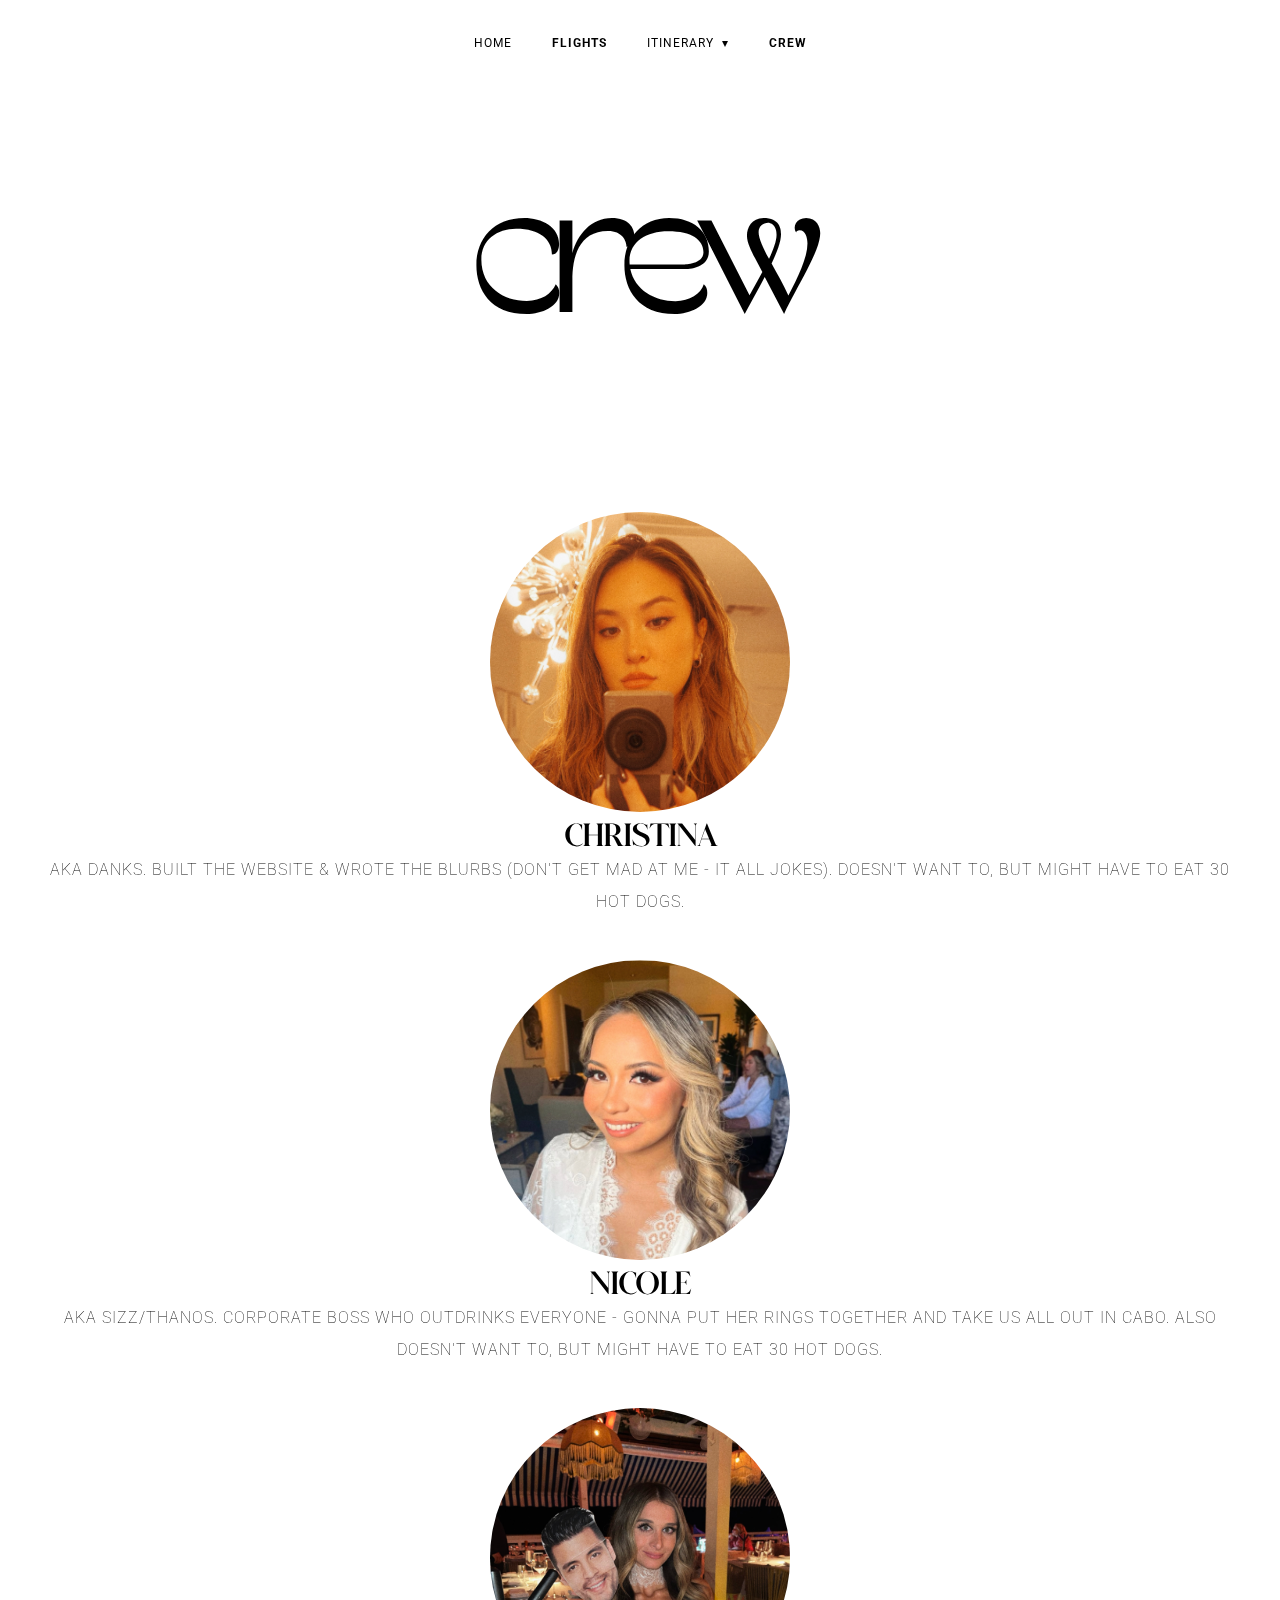
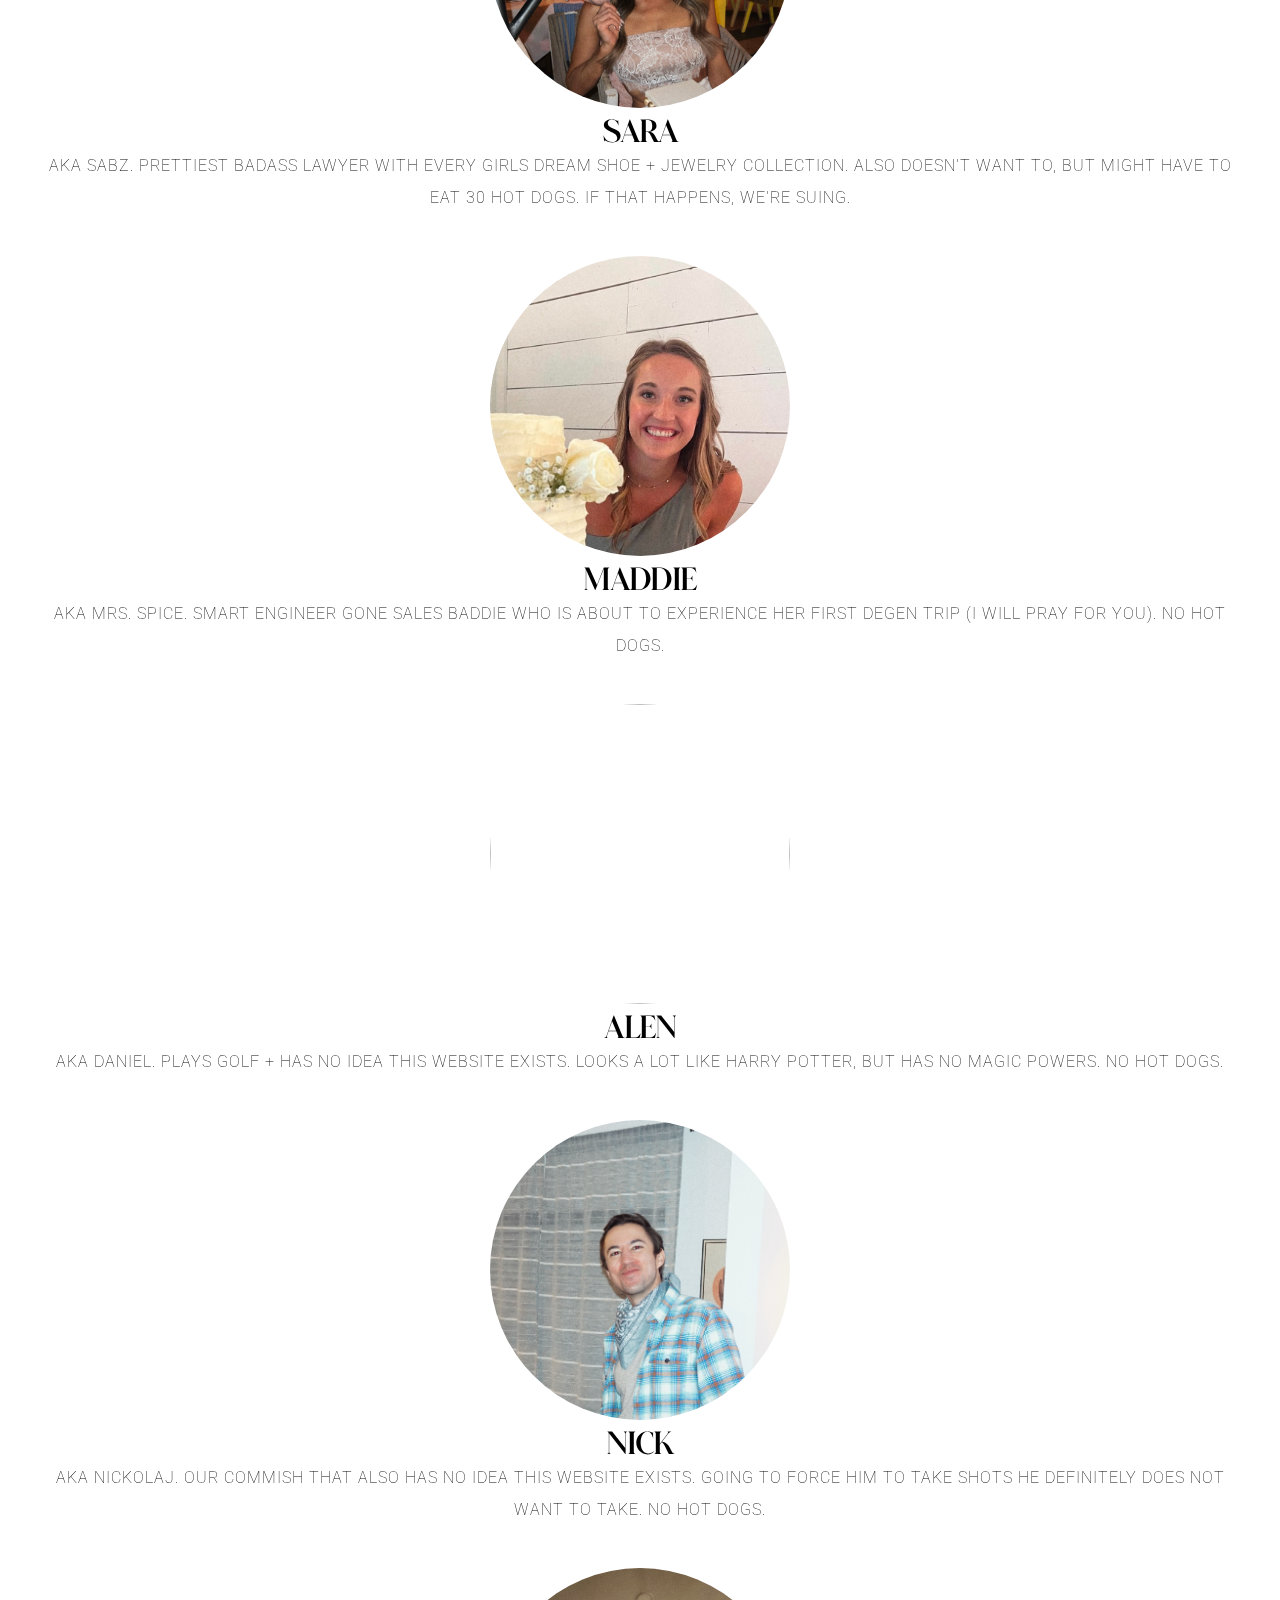
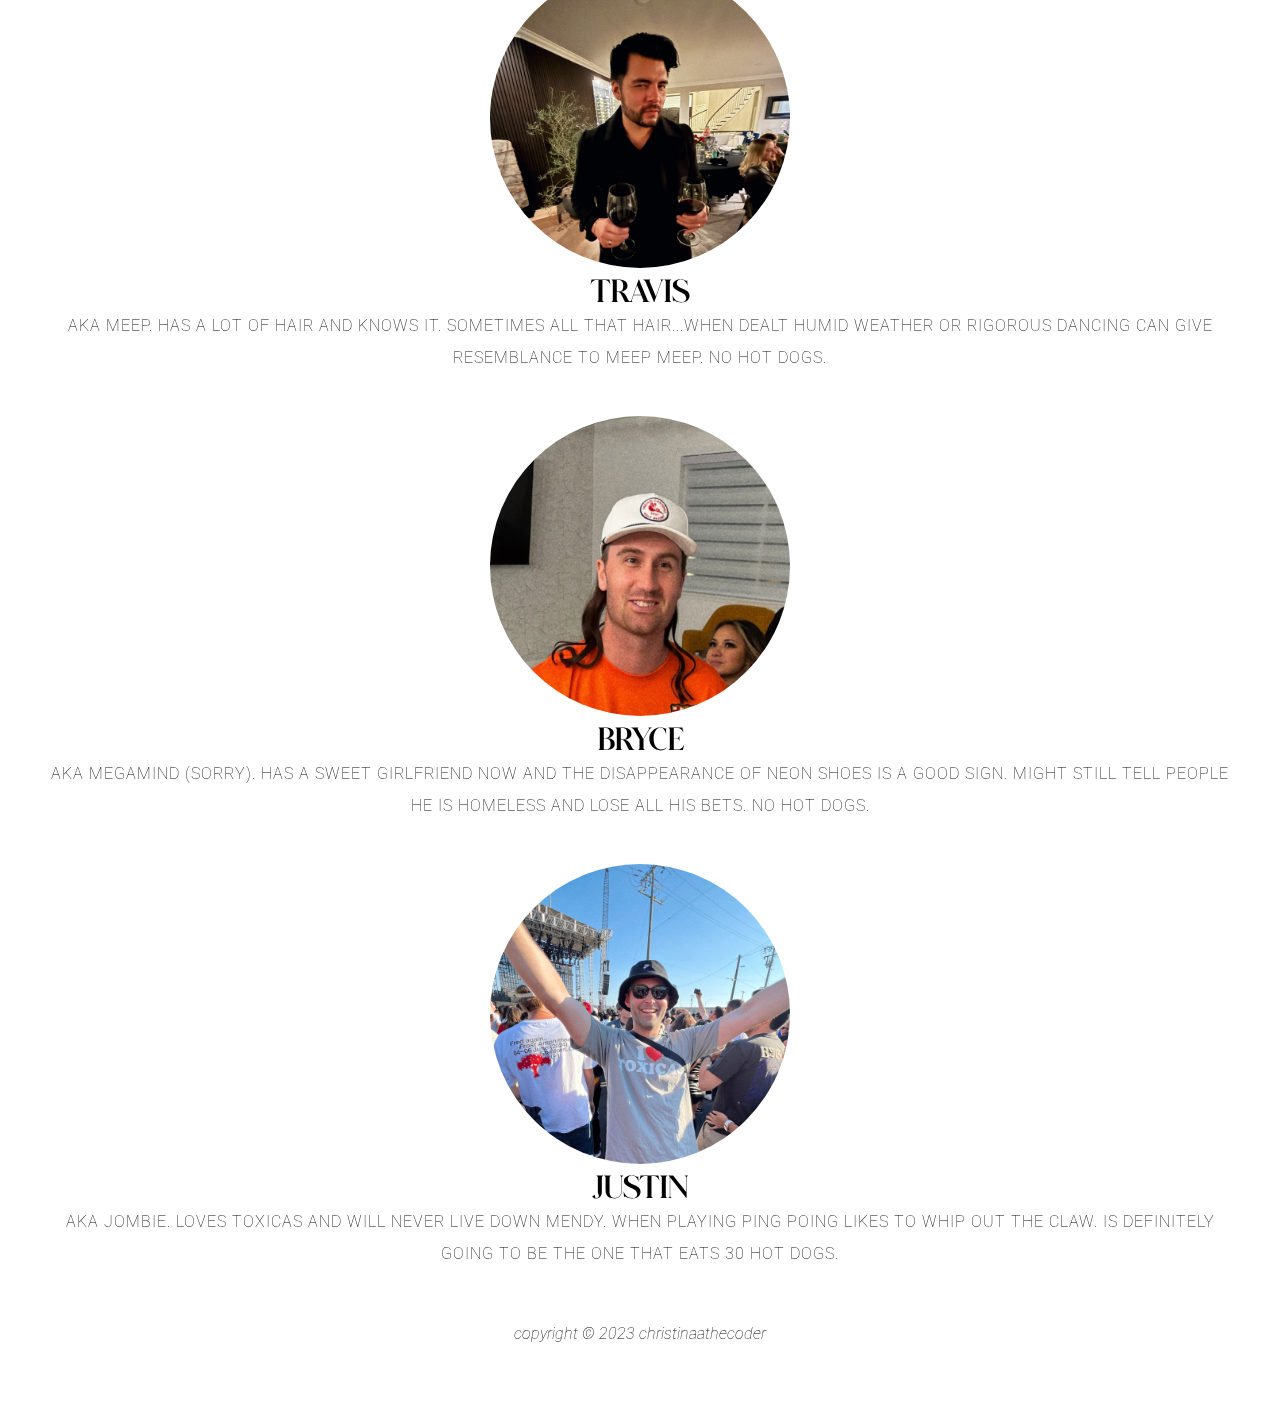
==== crew.html @ 7ef52177 "add a crew page" ====
<!DOCTYPE html>
<style>
    @import url('https://fonts.googleapis.com/css2?family=Montserrat:ital,wght@0,100;0,200;0,300;0,400;0,500;0,600;0,700;0,800;0,900;1,100;1,200;1,300;1,400;1,500;1,600;1,700;1,800;1,900&family=Roboto:ital,wght@0,400;0,500;0,700;1,400;1,500;1,700&display=swap');
</style>
<head>
    <link rel="stylesheet" href="style/style.css" />
    <link rel="stylesheet" href="https://cdnjs.cloudflare.com/ajax/libs/font-awesome/4.7.0/css/font-awesome.min.css" />
    <link rel="icon" href="images/tree.png" type="image/x-icon" />
    <meta name="viewport" content="width=device-width; initial-scale=1.0;" />
</head>
<html>
    <body>
        <div class="bg" id="flights"></div>
        <section class="navigation">
            <div class="nav-container">
                <nav>
                    <div class="nav-mobile"><a id="nav-toggle" href="#!"><span></span></a></div>
                    <ul class="nav-list">
                        <li><a href="index">home</a></li>
                        <li><a href="flights" class="active">flights</a></li>
                        <li><a href="#">itinerary</a>
                            <ul class="nav-dropdown">
                                <li><a href="overview">overview</a></li>
                                <li><a href="detailed">detailed</a></li>
                            </ul>
                        </li>
                        <li><a href="crew" class="active">crew</a></li>
                    </ul>
                </nav>
            </div>
        </section>
        <h1>crew</h1><BR>
            <div class="border-container">
                <figure>
                    <CENTER><img id="crew" src="images/danks.jpg"></CENTER>
                    <figcaption id="title">CHRISTINA</figcaption>
                    aka danks. built the website & wrote the blurbs (don't get mad at me - it all jokes). 
                    doesn't want to, but might have to eat 30 hot dogs.
                </figure>
                <figure>
                    <center><img id="crew" src="images/nicole.jpg"></center>
                    <figcaption id="title">NICOLE</figcaption>
                    aka sizz/thanos. corporate boss who outdrinks everyone - gonna put her rings together and take us all out in cabo. 
                    also doesn't want to, but might have to eat 30 hot dogs.
                </figure>
                <figure>
                    <center><img id="crew" src="images/sara.jpg"></center>
                    <figcaption id="title">SARA</figcaption>
                    aka sabz. prettiest badass lawyer with every girls dream shoe + jewelry collection. 
                    also doesn't want to, but might have to eat 30 hot dogs. if that happens, we're suing.
                </figure>
                <figure>
                    <center><img id="crew" src="images/maddie.jpg"></center>
                    <figcaption id="title">MADDIE</figcaption>
                    aka mrs. spice. smart engineer gone sales baddie who is about to experience her first 
                    degen trip (i will pray for you). no hot dogs. 
                </figure>
                <figure>
                    <center><img id="crew" src="images/alen.jpg"></center>
                    <figcaption id="title">ALEN</figcaption>
                    aka daniel. plays golf + has no idea this website exists. looks a lot like harry potter, but has no 
                    magic powers. no hot dogs.
                </figure>
                <figure>
                    <center><img id="crew" src="images/nick.jpg"></center>
                    <figcaption id="title">NICK</figcaption>
                    aka nickolaj. our commish that also has no idea this website exists. going to force him to take shots 
                    he definitely does not want to take. no hot dogs.
                </figure>
                <figure>
                    <center><img id="crew" src="images/travis.jpg"></center>
                    <figcaption id="title">TRAVIS</figcaption>
                    aka meep. has a lot of hair and knows it. sometimes all that hair...when dealt humid weather or rigorous 
                    dancing can give resemblance to meep meep. no hot dogs.
                </figure>
                <figure>
                    <center><img id="crew" src="images/bryce.jpg"></center>
                    <figcaption id="title">BRYCE</figcaption>
                    aka megamind (sorry). has a sweet girlfriend now and the disappearance of neon shoes is a good sign.  
                    might still tell people he is homeless and lose all his bets. no hot dogs.
                </figure>
                <figure>
                    <center><img id="crew" src="images/justin.jpg"></center>
                    <figcaption id="title">JUSTIN</figcaption>
                    aka jombie. loves toxicas and will never live down mendy. when playing ping poing likes to whip out the claw. 
                    is definitely going to be the one that eats 30 hot dogs.
                </figure>
            </div>
        
        <footer class="default">
            <h6>copyright &copy; 2023 christinaathecoder</h6>
        </footer>
        <script src="https://ajax.googleapis.com/ajax/libs/jquery/3.6.4/jquery.min.js"></script>
        <script src="index.js"></script>
    </body>
</html>
---- style/style.css ----
@font-face {
    font-family: 'tan'; /*a name to be used later*/
    src: url('../fonts/tanspring.otf'); /*URL to font*/
}
@font-face {
    font-family: 'glinster'; /*a name to be used later*/
    src: url('../fonts/glinster.otf'); /*URL to font*/
}
@font-face {
    font-family: 'glitten'; /*a name to be used later*/
    src: url('../fonts/glitten-all-caps.regular.otf'); /*URL to font*/
}
@font-face {
    font-family: 'myth'; /*a name to be used later*/
    src: url('../fonts/tanmyth.otf'); /*URL to font*/
}
@keyframes fadeInUp {
    0% {
        opacity: 0;
        transform: translateY(20px);
    }
    100% {
        opacity: 1;
        transform: translateY(0);
    }
}

.fade {
    opacity: 0; /* Initially hidden */
    animation: fadeInUp 4s ease-out forwards; /* Apply animation */
}

body {
    margin-bottom: 0;
    overflow-y: auto;
    overflow-x:hidden;
    background-color: white;
}
.navigation {
    height: 70px;
    background-color: none;
}
.nav-container {
    max-width: 100%;
    margin: 0 auto;
}
hr {
    border: none;
    border-top: 2px solid black;
    width: 100%;
}
nav {
    float: none;
    display: inline-block;
}
nav ul {
    list-style: none;
    margin: 0;
    padding: 0;
}
nav ul li {
    float: left;
    position: relative;
}
nav ul li a, nav ul li a:visited {
    font: .75em/70px 'roboto';
    display: block;
    padding: 0 20px;
    background: none;
    color: black;
    text-decoration: none;
    letter-spacing: 1px;
    text-transform: uppercase;
}
nav ul li a:hover, nav ul li a:visited:hover {
        text-decoration: none;
}
nav ul li a:not(:only-child):after, nav ul li a:visited:not(:only-child):after {
    padding-left: 4px;
    content: ' ▾';
}
nav ul li ul li {
    min-width: 190px;
}
nav ul li ul li a {
    padding: 15px;
    line-height: 20px;
}
.active {
    font-weight: 700;
}
.nav-dropdown {
  position: absolute;
  display: none;
  z-index: 1;
  background-color: rgba(255, 255, 255, 0.4);
  box-shadow: 0 3px 12px rgba(0, 0, 0, 0.15);
}
.nav-mobile {
  display: none;
  position: absolute;
  top: 0;
  right: 0;
  height: 70px;
  width: 70px;
  color: black;
}
#nav-toggle {
    position: absolute;
    left: 18px;
    top: 22px;
    cursor: pointer;
    padding: 10px 35px 16px 0px;
}
#nav-toggle span, #nav-toggle span:before, #nav-toggle span:after {
    cursor: pointer;
    border-radius: 1px;
    height: 5px;
    width: 35px;
    background: black;
    position: absolute;
    display: block;
    content: '';
    transition: all 300ms ease-in-out;
}
#nav-toggle span:before {
    top: -10px;
}
#nav-toggle span:after {
    bottom: -10px;
}
#nav-toggle.active span {
    background-color: transparent;
}
#nav-toggle.active span:before, #nav-toggle.active span:after {
    top: 0;
}
#nav-toggle.active span:before {
    transform: rotate(45deg);
}
#nav-toggle.active span:after {
    transform: rotate(-45deg);
}
a#btn {
    text-decoration: none;
    color: black;
    padding: 10px;
    border-radius: 15px;
    border: 2px solid black;
}
h1 {
    font: 10em 'tan';
    letter-spacing: -.1em;
    text-align: center;
    line-height: 1em;
}
h2 {
    font: 4em 'myth';
    text-transform: lowercase;
    text-align: center;
    margin:0;
}
h2#date {
    font-size: 2em;
}
h3 {
    font: 12em/0 'tan';
    letter-spacing: -.08em;
    padding:0;
    margin:.1em;
    text-align: center;
}
h4 {
    font: 700 1.5em 'Roboto';
    text-transform: uppercase;
    letter-spacing: 2px;
}
h5 {
    font: 4em 'glitten';
    letter-spacing: normal;
    display: inline;
}
h6 {
    font: 100 1em 'Roboto';
    text-transform: lowercase;
    font-style:italic;
}
.bg {
    height: 100vh;
    width: 100vw;
    position: fixed;
    background-size: cover;
    background-position: center;
    margin:-10px !important;
    z-index: -1;
}
.bg#detailed {
    background-image: url('../images/palm-trees.png');
}
.bg#home {
    background-image: url('../images/palm-tree-2.png');
}
.bg#overview{
    background-image: url('../images/palm-tree-3.png');
}
.bg#flights {
    background-image: url('../images/palm-tree-4.png');
}
.bg#construction {
    background-image: url('../images/construction.png');
}
.bg#miami-vice {
    background-image: url('../images/miami-vice.png');
}
.bg#diamonds {
    background-image: url('../images/diamonds.png');
}
.bg#barbie {
    background-image: url('../images/barbie.png');
}
/* .border-container {
    background-color:rgba(255, 255, 255, 0.15);
    margin: 5em 10em;
    padding: 3em;
} */
.vline {
    border-left: .5vw solid black;
    height: 200px;
    position: relative;
    left: 50%;
    margin-left: -3px;
}
.title {
    padding: 50px;
}
.title.open {
    padding-top: 100px;
}
div {
    text-align: center;
    margin: auto;
    margin-top: 1em;
    font: 100 1em/2em 'Roboto';
    text-transform: uppercase;
    letter-spacing: 1px;
}
.div-trans {
    margin-left: 50px;
    margin-right: 50px;
}
.gs {
    font: 10em 'glinster';
    letter-spacing: -.07em;
    padding: .5em 0 0 0;
    margin: 0 0;
    text-transform: lowercase;
}
.myth {
    font: 10em 'myth';
    letter-spacing: .1em;
    padding: .375em 0 0 0;
    margin: 0 0;
}
.myth#date {
    font-size: 6em;
    letter-spacing: 0;
}
p#gl {
    font: 2em 'glitten';
    margin-bottom: 1.5em;
}
.tan {
    padding: 0 0;
    margin: 0 0;
    font: 10em/.75em 'tan';
    letter-spacing: -.1em;
}
.tan#tan-large {
    font-size: 8em;
}
.dot {
    height: 80px;
    width: 80px;
    background-color: #bbb;
    border-radius: 50%;
    display: inline-block;
    margin: 10px 5px;
}
a {
    font-weight: 700;
    text-decoration: none;
    color:#FE2C6C;
}
.day-section {
    padding: 20px;
    box-sizing: border-box;
}
.floating-nav {
    position: fixed;
    bottom: 0;
    left: 0;
    width: 100%;
    background-color: rgba(0, 0, 0, 0.9);
    display: flex;
    justify-content: space-around;
    padding: 5px 0;
    z-index: 1000;
}

.floating-nav a {
    color: rgba(255, 255, 255, 0.5);
    text-decoration: none;
    font: 1.25em 'myth';
    text-transform: lowercase;
    padding: 10px 10px;
    transition: background-color 0.3s, color 0.3s;
}

.floating-nav a:hover, .floating-nav a.active {
    color: #ffc4d6;
    font-style:italic;
    text-decoration: none;
    border-radius: 5px;
}
a:hover {
    font-weight: 700;
    text-decoration: underline;
    color:#FE2C6C;
    font-style:italic;
}
img {
    display: block;
    padding: 10px;
    /* filter: drop-shadow(5px 5px 5px #535353); */
    width: 300px;
    height: 300px;
}
img#sched {
    filter: none;
    width: 100%;
    height: 100%;
}
img#icons {
    filter: none;
    width: 50px;
    height: 50px;
    padding: 0 0 0 0;
}
img#crew {
    border-radius: 50%;
}
figure {
    justify-content: center;
    display:inline-block;
}
figcaption#title {
    font: 2em 'glitten';
    letter-spacing: -.05em;
    text-transform: uppercase;
}
footer {
    text-align: center;
    position: relative;
    bottom: 0;
    width: 100%;
    height: 100px;       
}
/* Create two unequal columns that floats next to each other */
.column {
    float: left;
}
  
.left {
    width: 40%;
    text-align: left;
}
  
.right {
    width: 60%;
    text-align: right;
}
  
  /* Clear floats after the columns */
.row:after {
    content: "";
    display: table;
    clear: both;
}
a#dc {
    text-decoration: none;
    color: #FB88A6;
}
a#dc:hover {
    font-style: italic;
    color:#ffccd9;
}
@media only screen and (max-width:1000px) {
    html, body {
        overflow-x:hidden !important;
    }
    img {
        width: 100% !important;
        height: auto !important;
    }
    img#icons {
        width: 50px !important;
    }
    img#crew {
        width: 50% !important;
    }
    div {
        font-size: 12px;
        letter-spacing: 2px;
    }
    .nav-mobile {
        display: block;
    }
    nav {
        width: 100%;
        padding: 70px 0 15px;
        float: right;
    }
    nav ul {
        display: none;
    }
    nav ul li {
        float: none;
    } 
    nav ul li a {
        padding: 15px;
        line-height: 20px;
        font-size: 12px !important;
    }
    nav ul li ul li a {
        padding-left: 50px;
    }
    .nav-dropdown {
        position: static;
    }
    .vline {
        height: 50px;
    }
    /* .border-container {
        background-color:rgba(255, 255, 255, 0.15);
        margin: 5px;
        padding: 5px 10px;
    } */
    h1 {
        font-size: 80px;
    }
    h2 {
        font-size: 40px;
    }
    h3 {
        font-size: 70px;
        letter-spacing: -5px;
    }
    h4 {
        font-size: 18px;
    }
    h5 {
        font-size: 35px;
    }
    h6 {
        font-size: 12px;
    }
    .gs {
        font-size: 40px;
        letter-spacing:-2px;
    }
    .myth{
        font-size: 50px;
        letter-spacing: 5px;
    }
    .myth#date {
        font-size: 25px;
    }
    p#gl {
        font-size: 18px;
        letter-spacing: 5px;
    }
    .tan{
        font-size: 70px;
        letter-spacing:-7px;
    }
    .tan#tan-large {
        font-size: 40px;
        letter-spacing: -3px;
    }
    .dot {
        height: 50px;
        width: 50px;
    }
}

@media screen and (min-width: 799px) {
    .nav-list {
      display: block !important;
    }
}
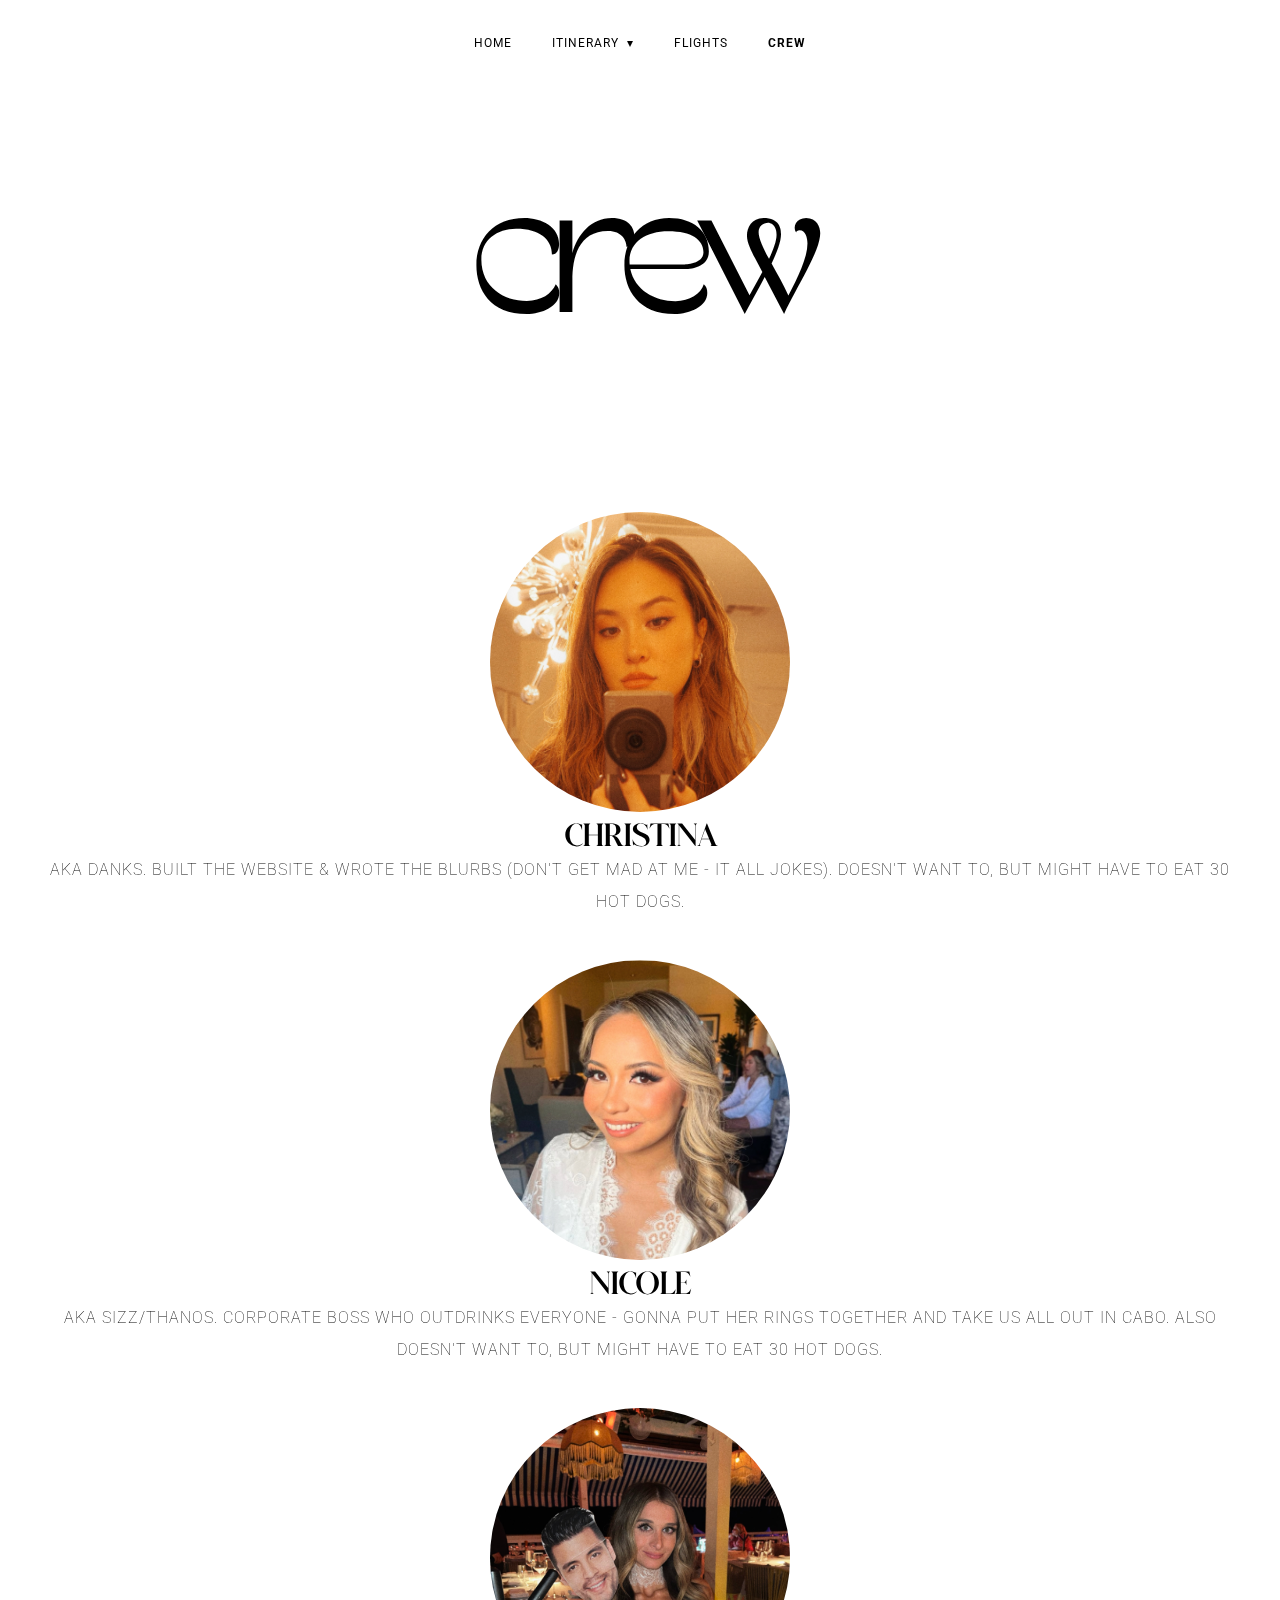
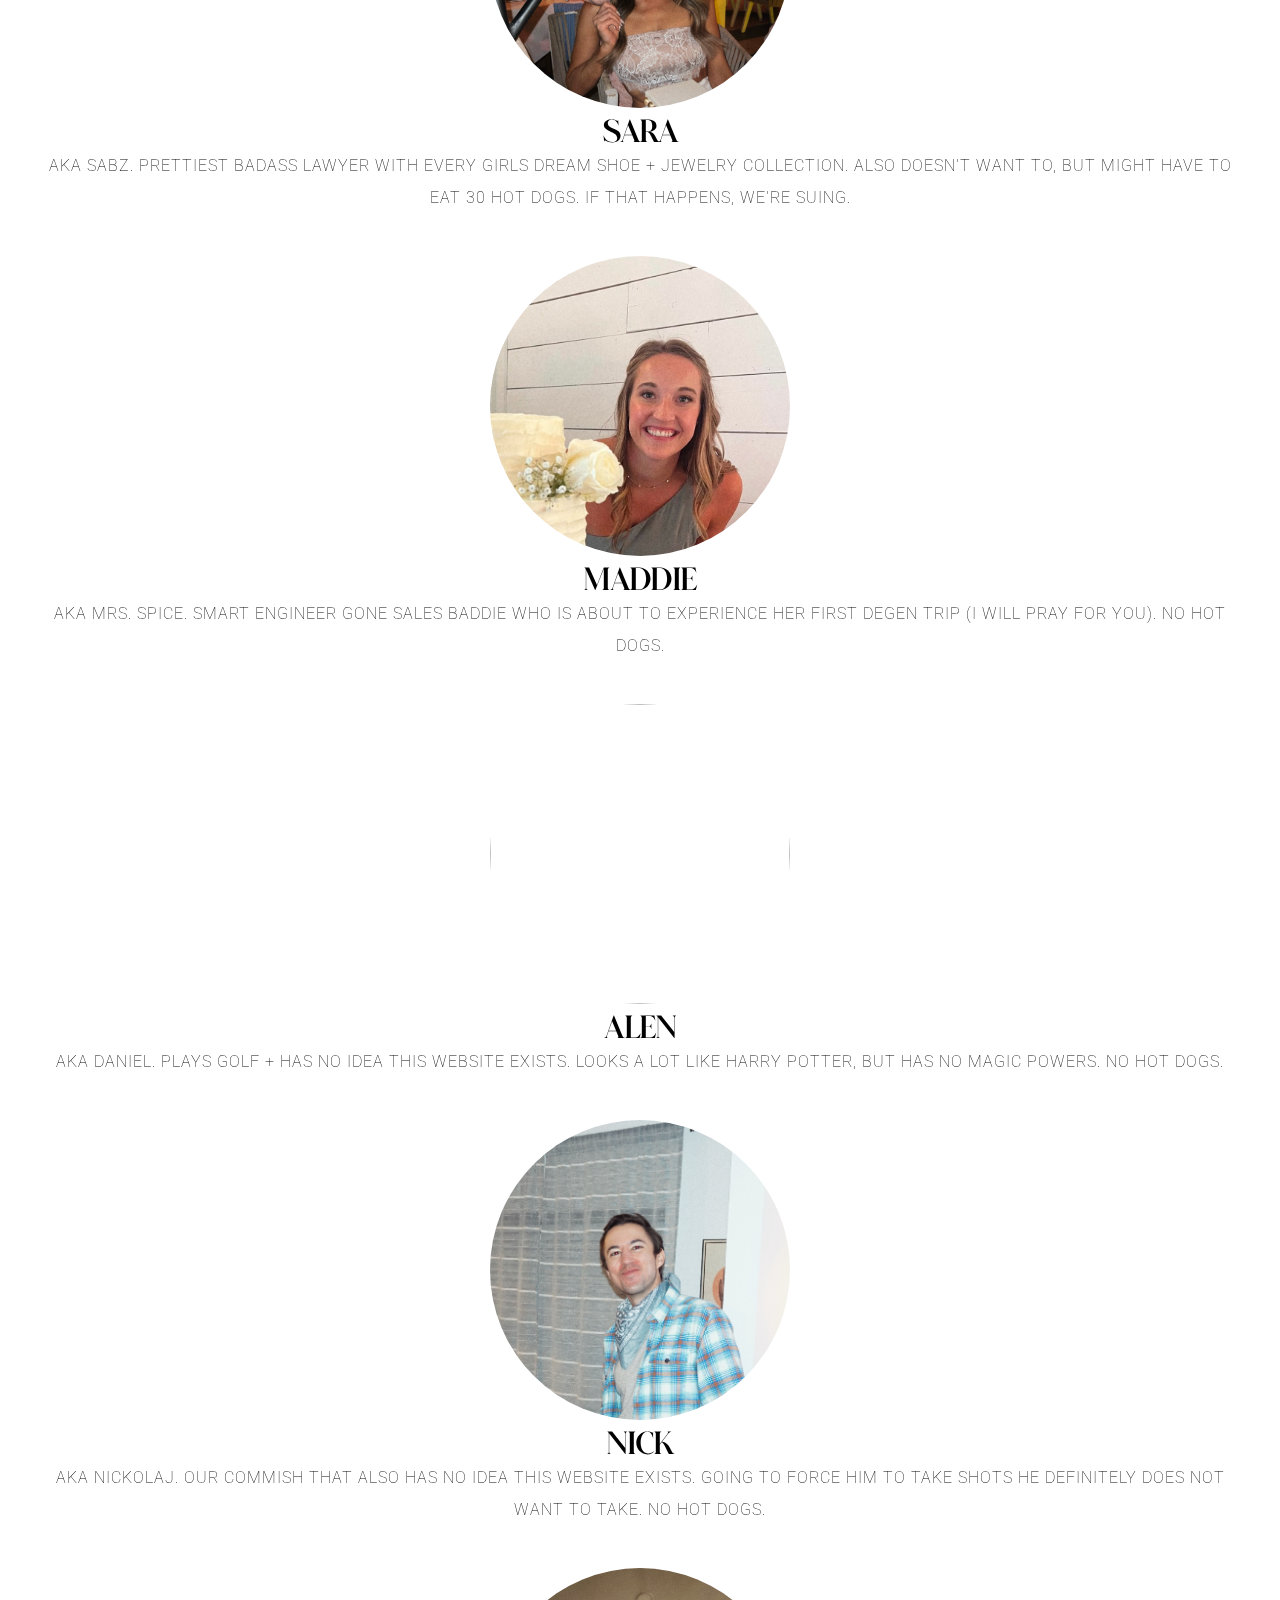
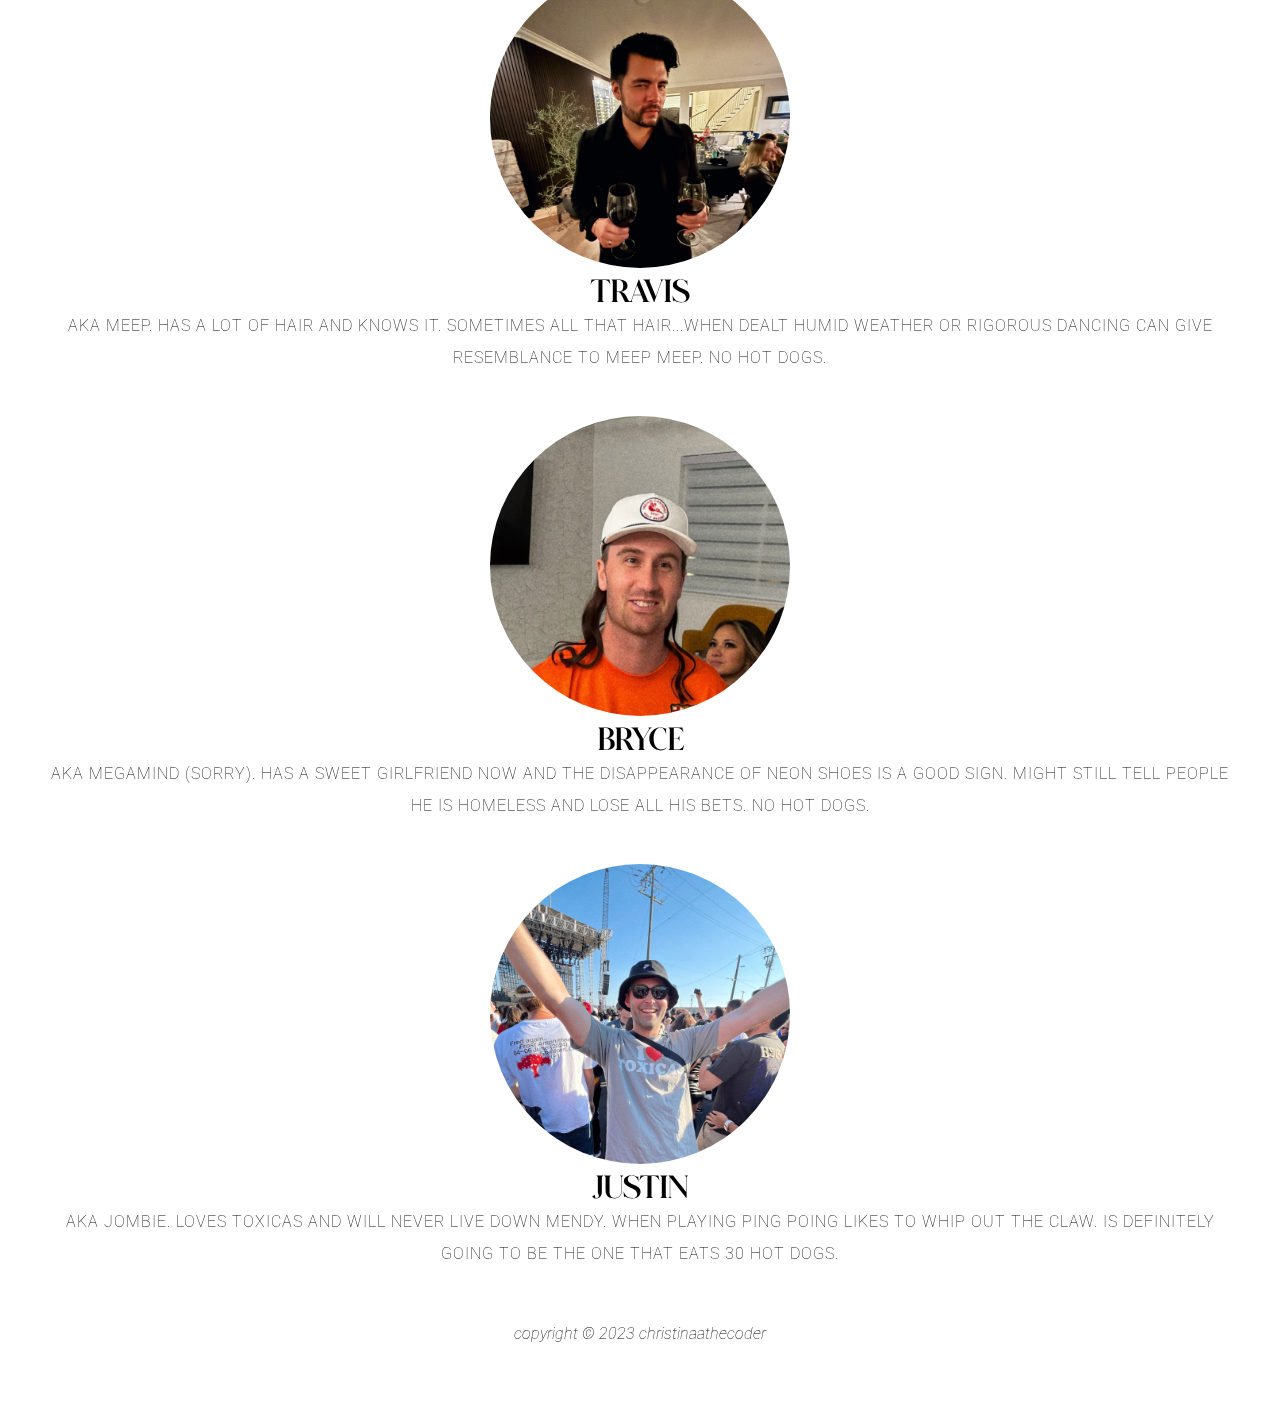
==== commit 0c87cde4: "provide price details and reorganize navigation" ====
--- a/crew.html
+++ b/crew.html
@@ -17,13 +17,13 @@
                     <div class="nav-mobile"><a id="nav-toggle" href="#!"><span></span></a></div>
                     <ul class="nav-list">
                         <li><a href="index">home</a></li>
-                        <li><a href="flights" class="active">flights</a></li>
                         <li><a href="#">itinerary</a>
                             <ul class="nav-dropdown">
                                 <li><a href="overview">overview</a></li>
                                 <li><a href="detailed">detailed</a></li>
                             </ul>
                         </li>
+                        <li><a href="flights">flights</a></li>
                         <li><a href="crew" class="active">crew</a></li>
                     </ul>
                 </nav>
--- a/style/style.css
+++ b/style/style.css
@@ -183,7 +183,7 @@
 }
 h6 {
     font: 100 1em 'Roboto';
-    text-transform: lowercase;
+    text-transform: none;
     font-style:italic;
 }
 .bg {
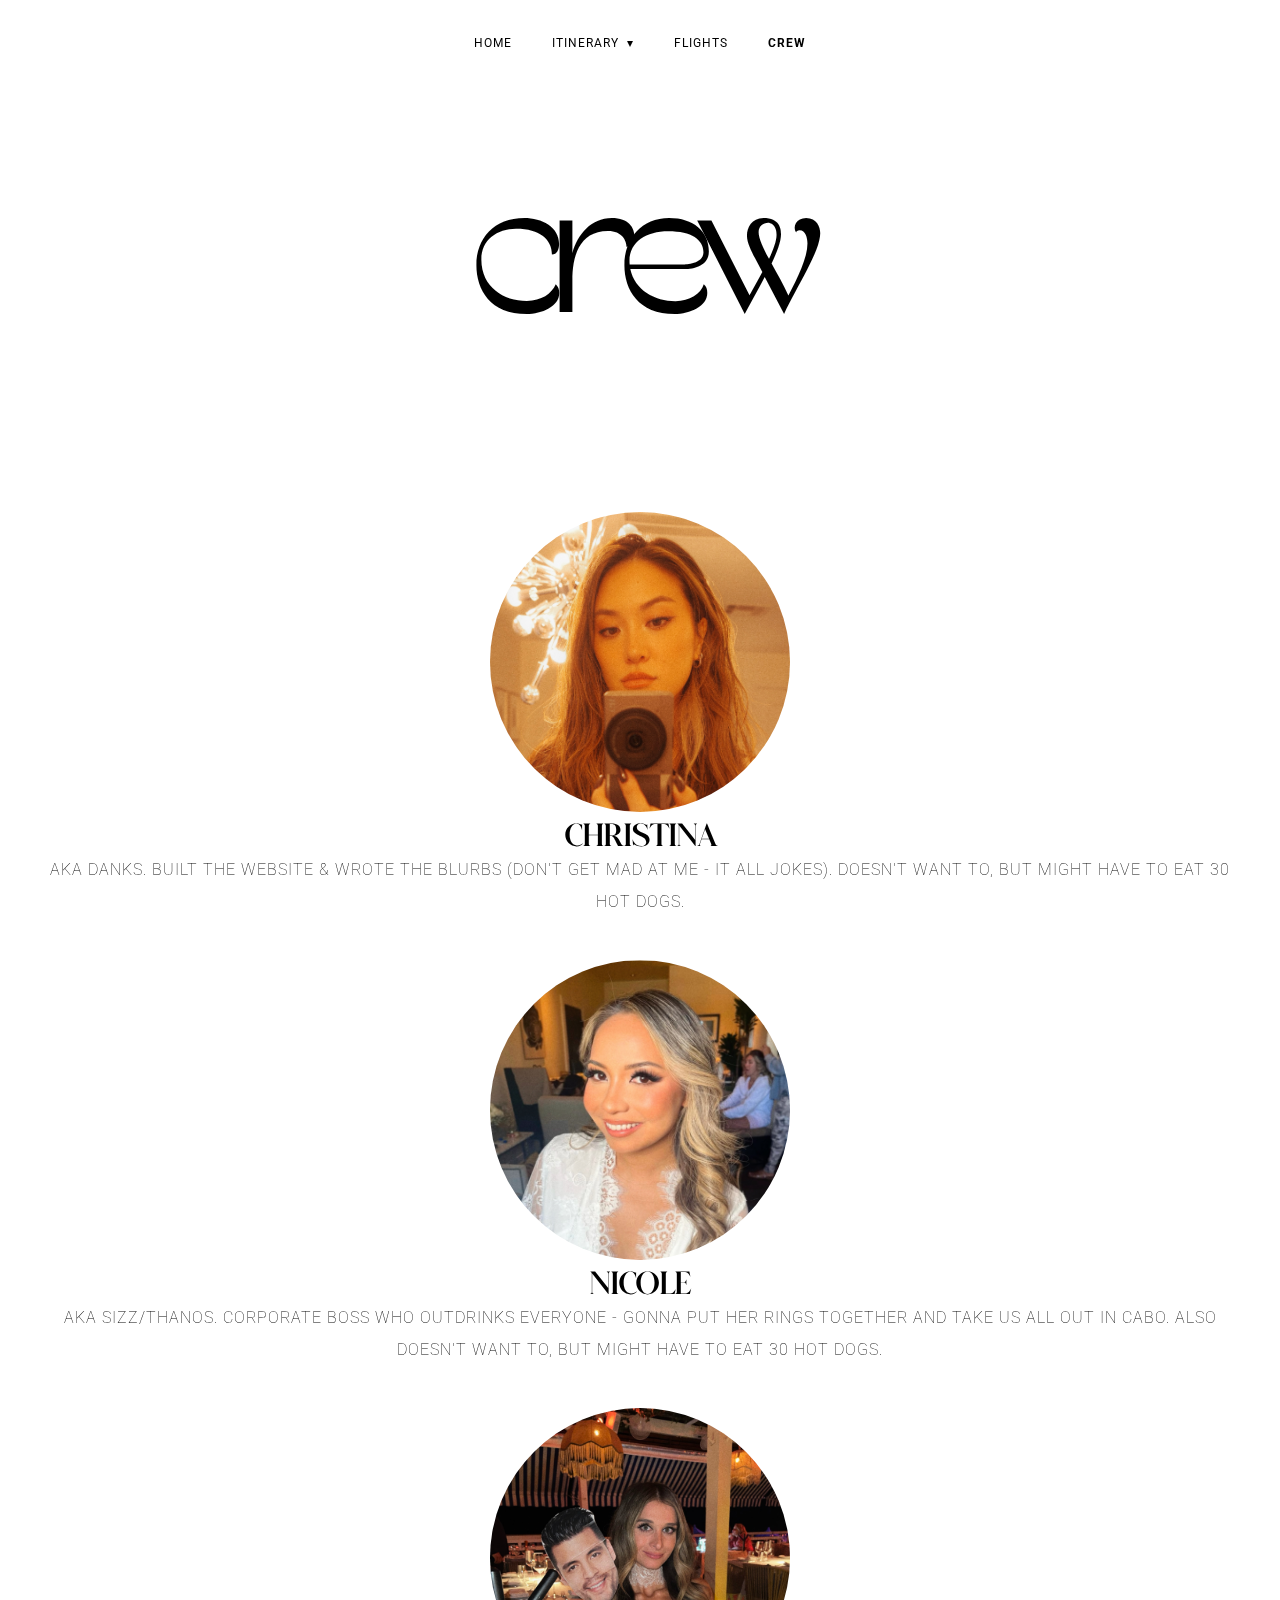
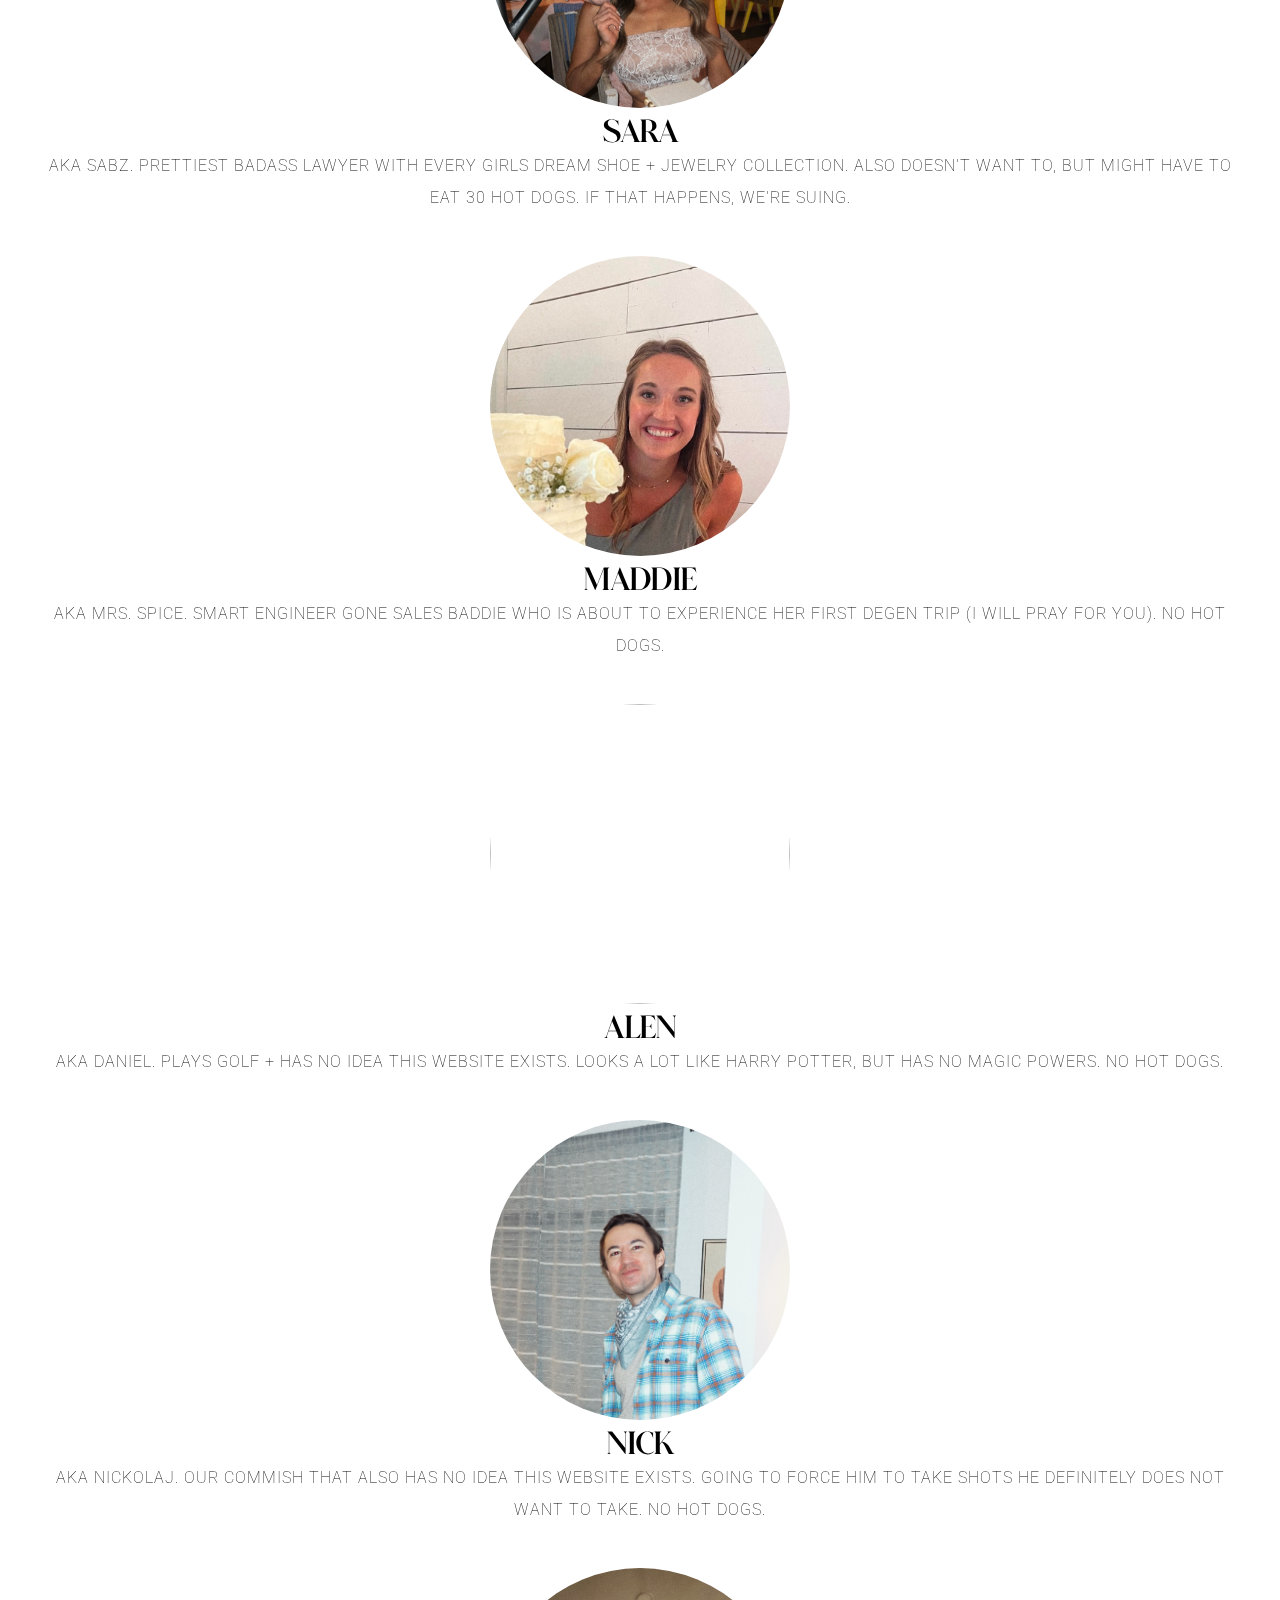
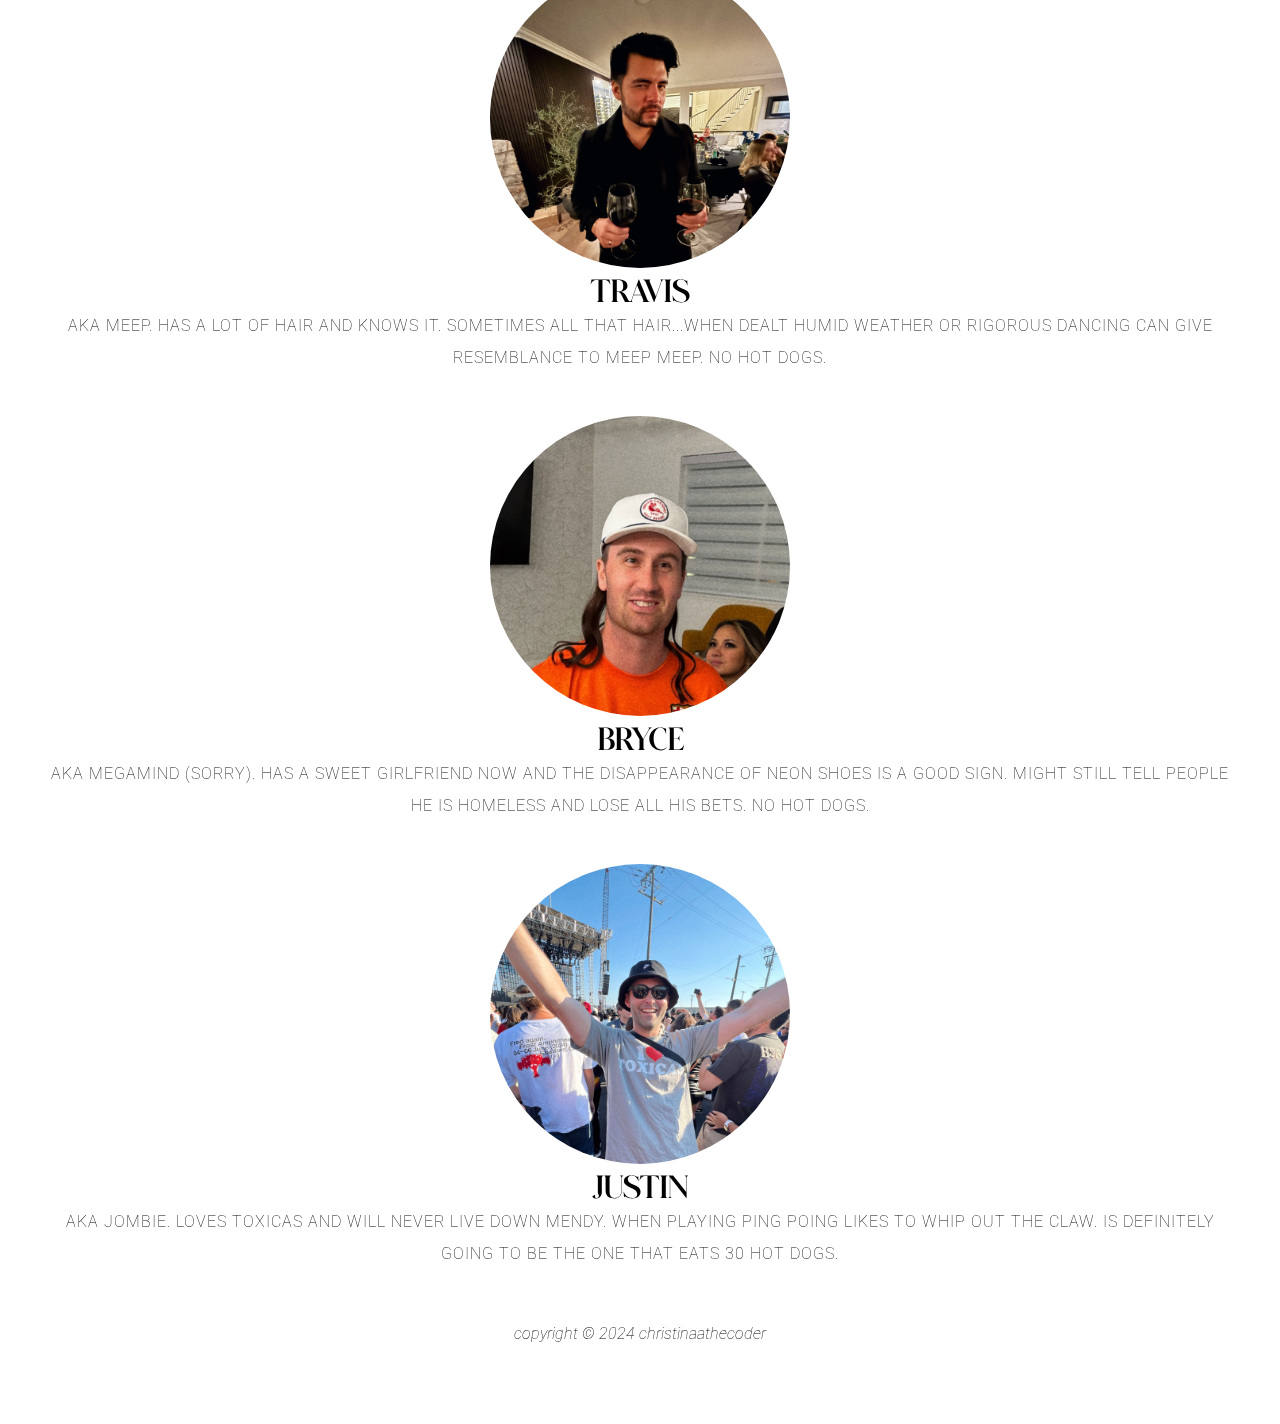
==== commit aef2fbb4: "update footer year" ====
--- a/crew.html
+++ b/crew.html
@@ -10,7 +10,7 @@
 </head>
 <html>
     <body>
-        <div class="bg" id="flights"></div>
+        <div class="bg" id="crew"></div>
         <section class="navigation">
             <div class="nav-container">
                 <nav>
@@ -88,7 +88,7 @@
             </div>
         
         <footer class="default">
-            <h6>copyright &copy; 2023 christinaathecoder</h6>
+            <h6>copyright &copy; 2024 christinaathecoder</h6>
         </footer>
         <script src="https://ajax.googleapis.com/ajax/libs/jquery/3.6.4/jquery.min.js"></script>
         <script src="index.js"></script>
--- a/style/style.css
+++ b/style/style.css
@@ -207,17 +207,8 @@
 .bg#flights {
     background-image: url('../images/palm-tree-4.png');
 }
-.bg#construction {
-    background-image: url('../images/construction.png');
-}
-.bg#miami-vice {
-    background-image: url('../images/miami-vice.png');
-}
-.bg#diamonds {
-    background-image: url('../images/diamonds.png');
-}
-.bg#barbie {
-    background-image: url('../images/barbie.png');
+.bg#crew {
+    background-image: url('../images/palm-tree-5.png');
 }
 /* .border-container {
     background-color:rgba(255, 255, 255, 0.15);
